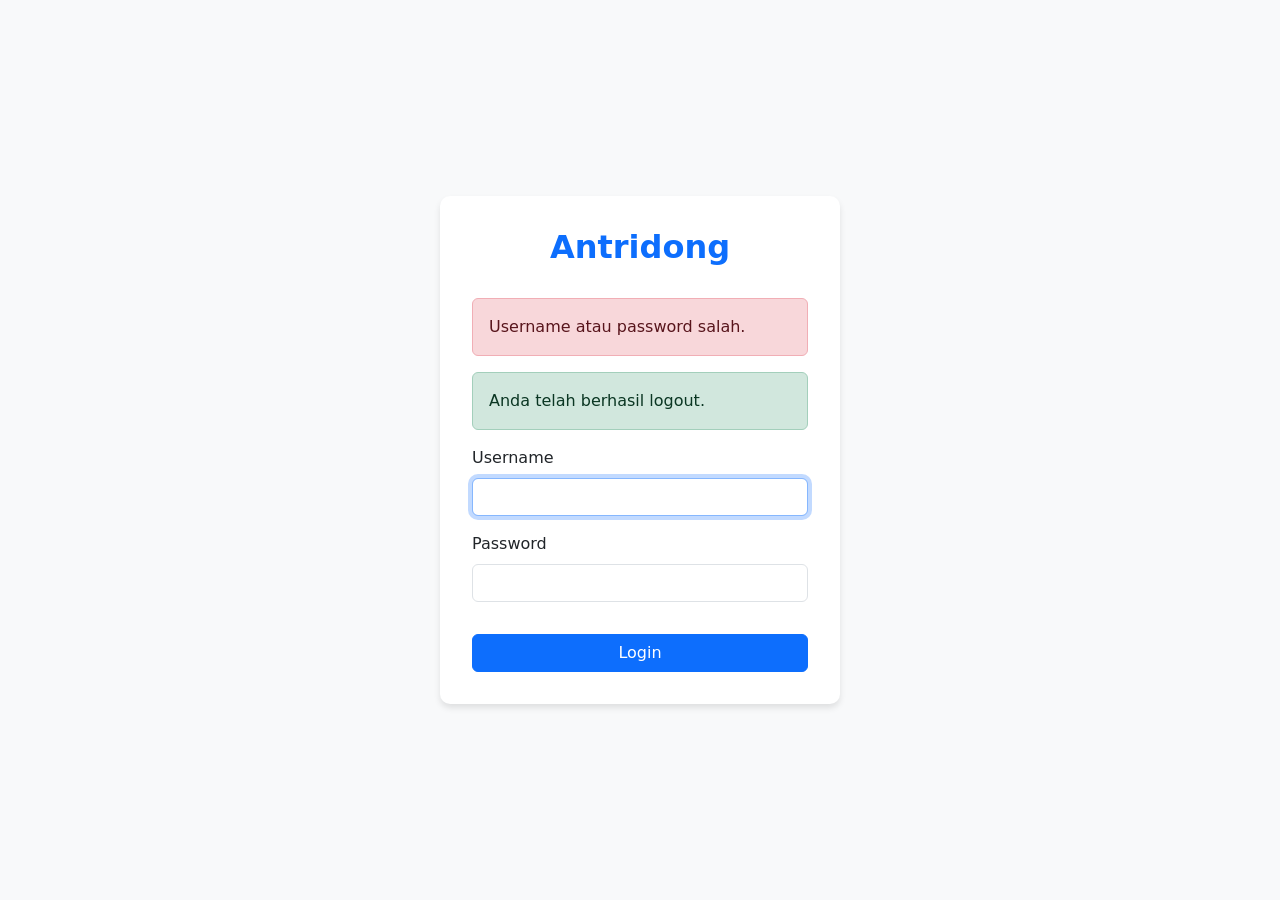
==== src/main/resources/templates/login.html @ 52c363b8 "fase 4" ====
<!DOCTYPE html>
<html xmlns:th="http://www.thymeleaf.org">

<head>
    <meta charset="UTF-8">
    <meta name="viewport" content="width=device-width, initial-scale=1.0">
    <title>Login - Antridong</title>
    <link href="https://cdn.jsdelivr.net/npm/bootstrap@5.3.3/dist/css/bootstrap.min.css" rel="stylesheet">
    <style>
        body {
            background-color: #f8f9fa;
            display: flex;
            align-items: center;
            justify-content: center;
            height: 100vh;
        }
        .login-card {
            width: 100%;
            max-width: 400px;
            padding: 2rem;
            border-radius: 10px;
            box-shadow: 0 4px 6px rgba(0,0,0,0.1);
            background: white;
        }
        .login-title {
            text-align: center;
            margin-bottom: 2rem;
            font-weight: bold;
            color: #0d6efd;
        }
    </style>
</head>

<body>
    <div class="login-card">
        <h2 class="login-title">Antridong</h2>
        
        <div th:if="${param.error}" class="alert alert-danger" role="alert">
            Username atau password salah.
        </div>
        
        <div th:if="${param.logout}" class="alert alert-success" role="alert">
            Anda telah berhasil logout.
        </div>

        <form th:action="@{/login}" method="post">
            <div class="mb-3">
                <label for="username" class="form-label">Username</label>
                <input type="text" class="form-control" id="username" name="username" required autofocus>
            </div>
            <div class="mb-3">
                <label for="password" class="form-label">Password</label>
                <input type="password" class="form-control" id="password" name="password" required>
            </div>
            <button type="submit" class="btn btn-primary w-100 mt-3">Login</button>
        </form>
    </div>

    <script src="https://cdn.jsdelivr.net/npm/bootstrap@5.3.3/dist/js/bootstrap.bundle.min.js"></script>
</body>

</html>
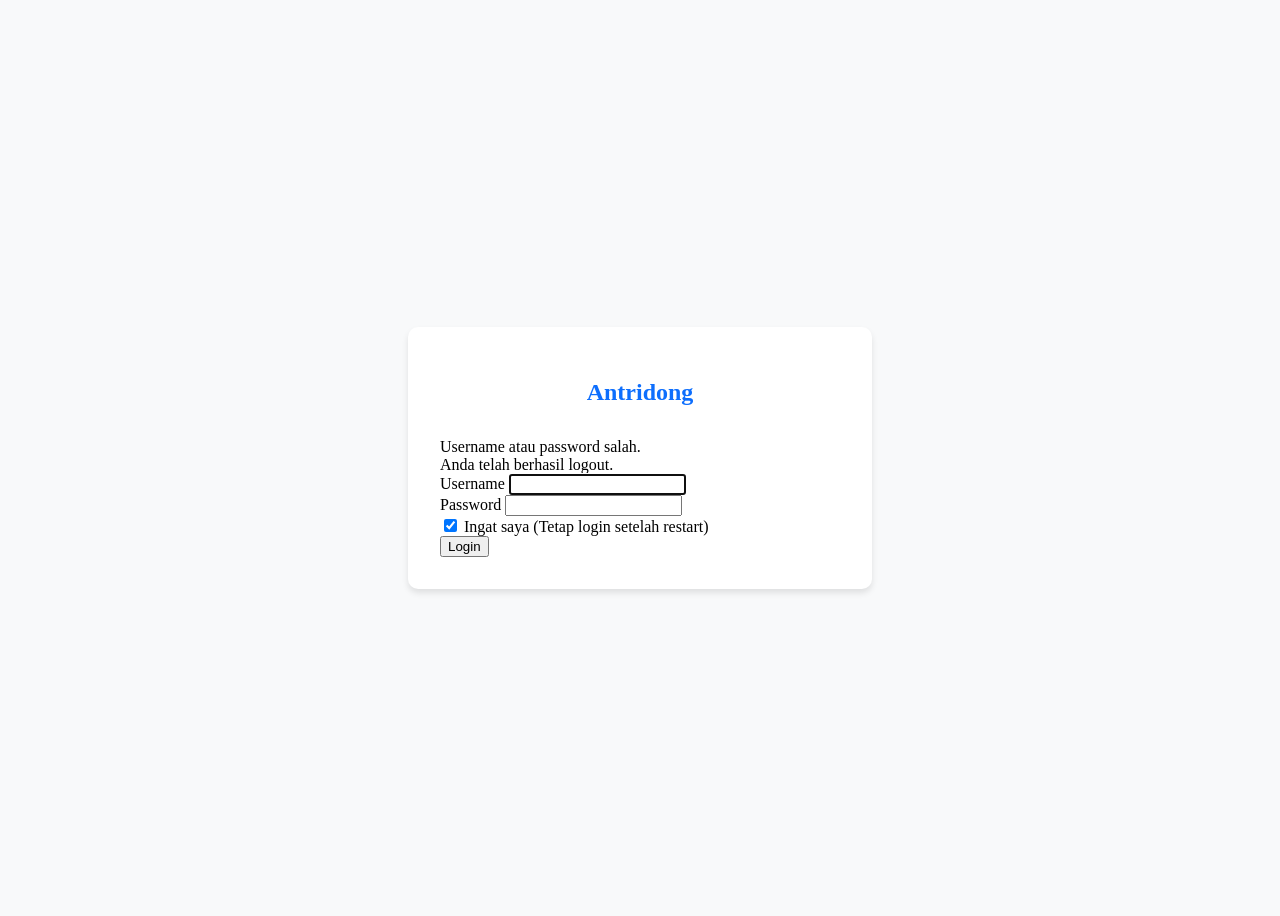
==== commit b59cf4ab: "feat: add WebSocket support and new dashboard views for queue management" ====
--- a/src/main/resources/templates/login.html
+++ b/src/main/resources/templates/login.html
@@ -5,7 +5,7 @@
     <meta charset="UTF-8">
     <meta name="viewport" content="width=device-width, initial-scale=1.0">
     <title>Login - Antridong</title>
-    <link href="https://cdn.jsdelivr.net/npm/bootstrap@5.3.3/dist/css/bootstrap.min.css" rel="stylesheet">
+    <link rel="stylesheet" th:href="@{/css/bootstrap.min.css}">
     <style>
         body {
             background-color: #f8f9fa;
@@ -52,11 +52,15 @@
                 <label for="password" class="form-label">Password</label>
                 <input type="password" class="form-control" id="password" name="password" required>
             </div>
-            <button type="submit" class="btn btn-primary w-100 mt-3">Login</button>
+            <div class="mb-3 form-check">
+                <input type="checkbox" class="form-check-input" id="remember-me" name="remember-me" checked>
+                <label class="form-check-label" for="remember-me">Ingat saya (Tetap login setelah restart)</label>
+            </div>
+            <button type="submit" class="btn btn-primary w-100 mt-2">Login</button>
         </form>
     </div>
 
-    <script src="https://cdn.jsdelivr.net/npm/bootstrap@5.3.3/dist/js/bootstrap.bundle.min.js"></script>
+    <script th:src="@{/js/bootstrap.bundle.min.js}"></script>
 </body>
 
 </html>
